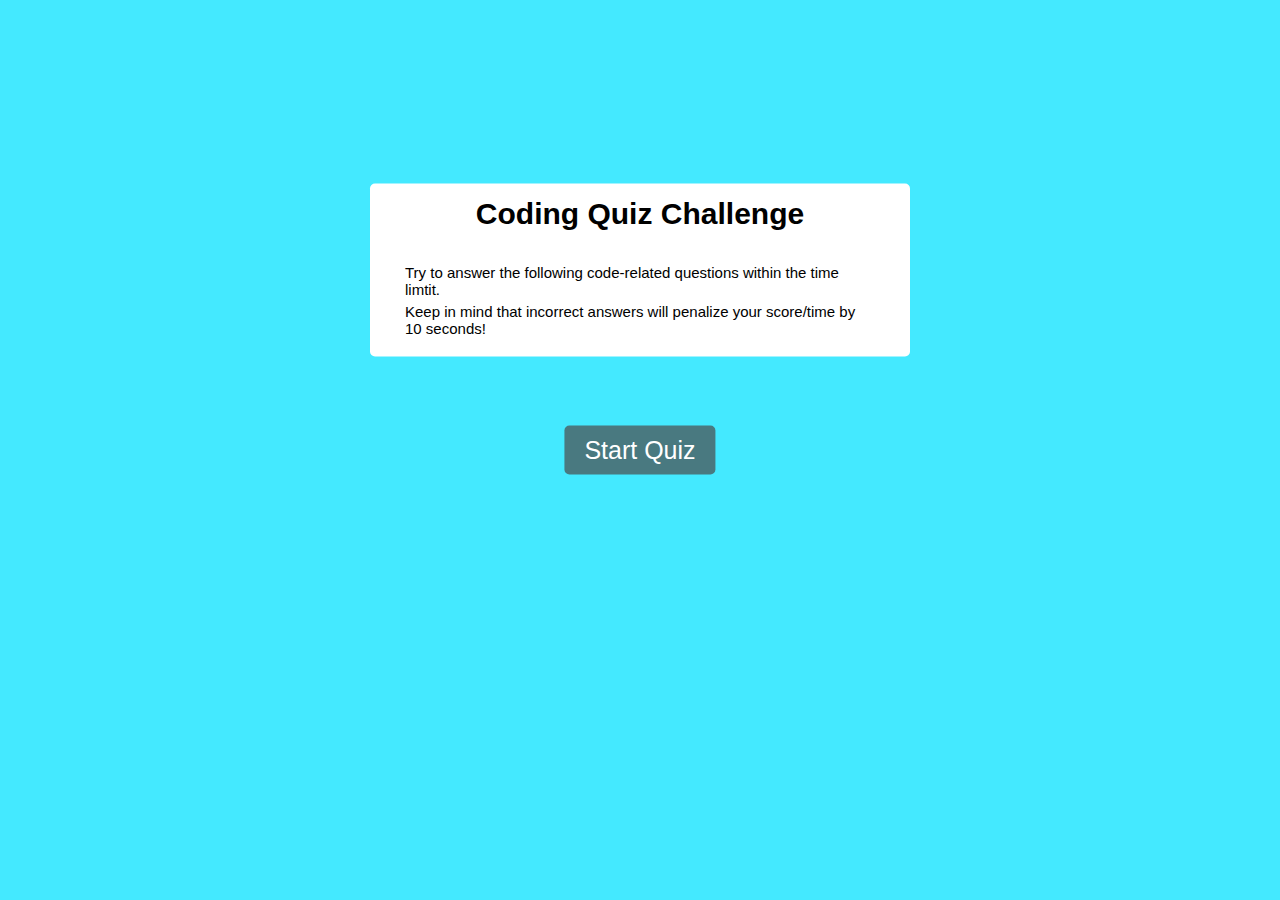
==== index.html @ beadf9a1 "Initial CSS" ====
<!DOCTYPE html>
<html lang="en">
<head>
    <meta charset="UTF-8">
    <meta http-equiv="X-UA-Compatible" content="IE=edge">
    <meta name="viewport" content="width=device-width, initial-scale=1.0">
    <title>Document</title>
    <link rel="stylesheet" href="./assets/css/style.css">
    <script src="./assets/js/script.js"></script>
</head>
<body>
    <!-- Info Box -->
    <div class="rules">
            <div class="quiz-title">
                <span>Coding Quiz Challenge</span>
            </div>
            <div class="quiz-info">
                <div class="info">Try to answer the following code-related questions within the time limtit.</div>
                <div class="info">Keep in mind that incorrect answers will penalize your score/time by 10 seconds!</div>
            </div>
    </div>
    <!-- Start Quiz Button -->
    <div class="start-btn"><button>Start Quiz</button></div>

</body>
</html>
---- assets/css/style.css ----
*{
    margin: 0;
    padding: 0;
    box-sizing: border-box;
    font-family:Arial, Helvetica, sans-serif
}

:root {
    --primary: #44e9ff;
    --secondary: #497980;
    --tertiary: rgb(192, 246, 253);
    --grey: #333;
    font-Size: 100%;
}

body {
    background: var(--primary);
}

.start-btn, .rules {
    position: absolute;
    top: 50%;
    left: 50%;
    transform: translate(-50%, -50%);
}
.start-btn button {
    font-size: 25px;
    font-weight: 200;
    color: white;
    padding: 10px 20px;
    outline: none;
    border: none;
    border-radius: 5px;
    background-color: var(--secondary);
    cursor: pointer;
}
.start-btn button:hover {
    color: white;
    background: blue;
}
.rules {
    position: absolute;
    top: 30%;
    left: 50%;
    width: 540px;
    background: white;
    border-radius: 5px;
}
.rules .quiz-title {
    height: 60px;
    width: 100%;
    display: flex;
    align-items: center;
    justify-content: center;
    padding: 0 35px;
    font-size: 30px;
    font-weight: 600;
}
.rules .quiz-info {
    padding: 15px 35px;
}
.rules .quiz-info .info {
    margin: 5px 0;
    font-size: 15px;
}
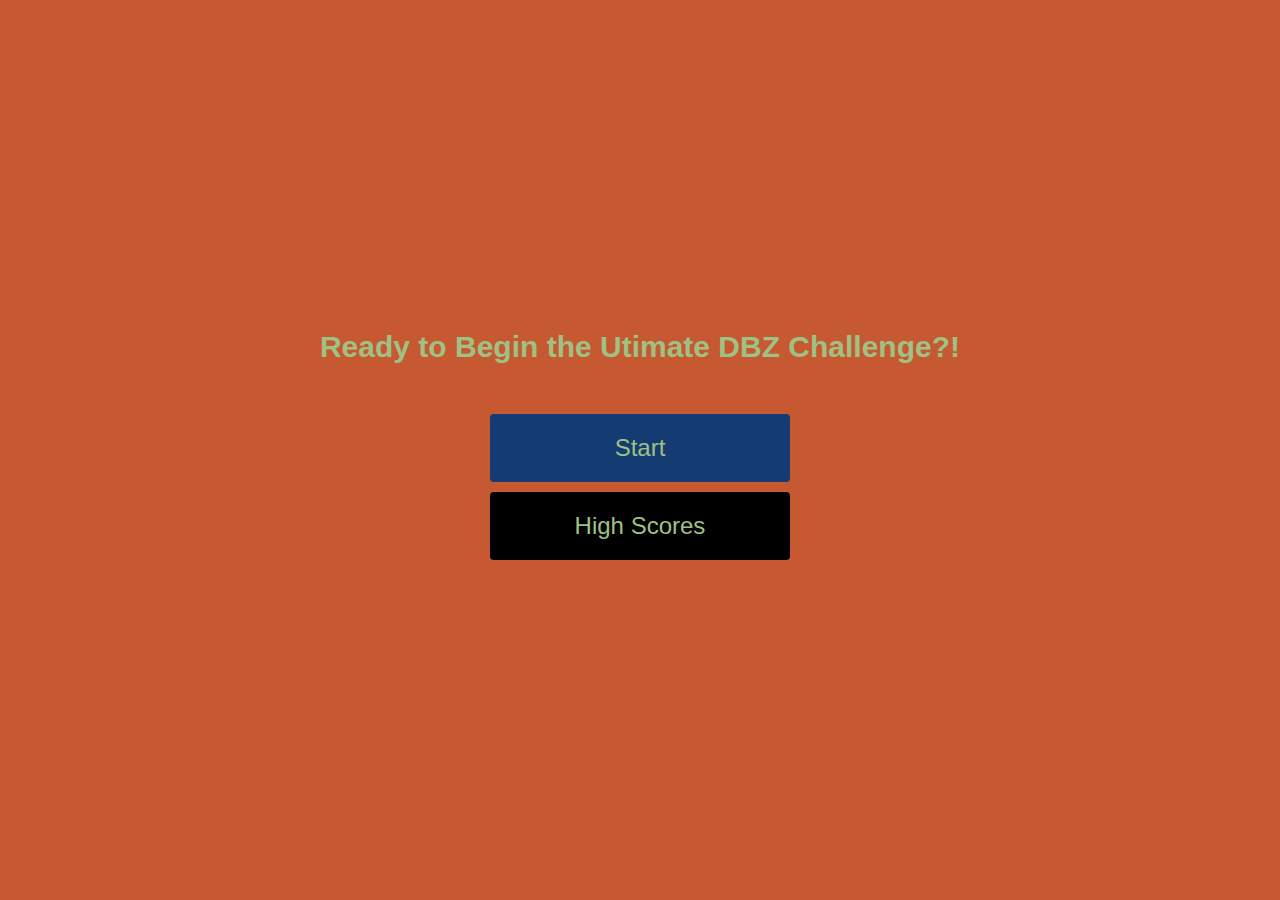
==== commit e834a338: "DBZ Challenge" ====
--- a/index.html
+++ b/index.html
@@ -1,26 +1,20 @@
 <!DOCTYPE html>
 <html lang="en">
-<head>
-    <meta charset="UTF-8">
-    <meta http-equiv="X-UA-Compatible" content="IE=edge">
-    <meta name="viewport" content="width=device-width, initial-scale=1.0">
-    <title>Document</title>
-    <link rel="stylesheet" href="./assets/css/style.css">
-    <script src="./assets/js/script.js"></script>
-</head>
-<body>
-    <!-- Info Box -->
-    <div class="rules">
-            <div class="quiz-title">
-                <span>Coding Quiz Challenge</span>
-            </div>
-            <div class="quiz-info">
-                <div class="info">Try to answer the following code-related questions within the time limtit.</div>
-                <div class="info">Keep in mind that incorrect answers will penalize your score/time by 10 seconds!</div>
-            </div>
-    </div>
-    <!-- Start Quiz Button -->
-    <div class="start-btn"><button>Start Quiz</button></div>
 
-</body>
-</html>+    <head>
+        <meta charset="UTF-8">
+        <title>DBZ Challenge Quiz</title>
+        <link rel="stylesheet" href="./assets/css/style.css">
+    </head>
+    <body>
+        <div class="container">
+        <div id="home" class="flex-column flex-center">
+        <h1>Ready to Begin the Utimate DBZ Challenge?!</h1>
+        <a href="game.html" class="btn">Start</a>
+        <a href="highscores.html" id="highscore-btn" 
+        class="btn">High Scores</a>
+        </div>
+        </div>
+    </body>
+</html>
+    --- a/assets/css/style.css
+++ b/assets/css/style.css
@@ -1,65 +1,129 @@
+:root{
+    background-color: rgb(198, 89, 49) ;
+
+}
 *{
+    box-sizing: border-box;
     margin: 0;
-    padding: 0;
-    box-sizing: border-box;
-    font-family:Arial, Helvetica, sans-serif
+    padding:0;
+    font-size: 10px;
+    font-family: Arial, Helvetica, sans-serif;
 }
 
-:root {
-    --primary: #44e9ff;
-    --secondary: #497980;
-    --tertiary: rgb(192, 246, 253);
-    --grey: #333;
-    font-Size: 100%;
+h1{
+    font-size: 30px;
+    color:#9fc184;
+    margin-bottom: 5rem;
+}
+h2{
+    font-size: 4.2rem;
+    margin-bottom:4rem ;
+}
+.container{
+    width: 100vw;
+    height: 100vh;
+    display: flex;
+    justify-content: center;
+    align-items: center;
+    max-width: 80rem;
+    margin: 0 auto;
+    padding: 2rem;
 }
 
-body {
-    background: var(--primary);
+.flex-column{
+    display: flex;
+    flex-direction: column;
+}
+.flex-center{
+    justify-content: center;
+    align-items: center;
+
 }
 
-.start-btn, .rules {
-    position: absolute;
-    top: 50%;
-    left: 50%;
-    transform: translate(-50%, -50%);
+.justify-center{
+    justify-content: center;
 }
-.start-btn button {
-    font-size: 25px;
-    font-weight: 200;
-    color: white;
-    padding: 10px 20px;
-    outline: none;
-    border: none;
-    border-radius: 5px;
-    background-color: var(--secondary);
+
+.text-center{
+    text-align: center;
+}
+
+.hidden{
+    display: none;
+}
+
+.btn{
+    font-size: 2.4rem;
+    padding: 2rem 0;
+    width: 30rem;
+    text-align: center;
+    margin-bottom:1rem;
+    text-decoration: none;
+    color:#9fc184;
+    background: #143c73;
+    border-radius: 4px;
+}
+
+.btn:hover{
     cursor: pointer;
+    box-shadow: 0 0.4rem 1.4rem 0 #1e60bc ;
+    transition: transform 150ms;
+    transform: scale(1.03);
+
 }
-.start-btn button:hover {
-    color: white;
-    background: blue;
+
+.btn[disabled]:hover{
+    cursor:not-allowed;
+    box-shadow: none;
+    transform: none;
 }
-.rules {
-    position: absolute;
-    top: 30%;
-    left: 50%;
-    width: 540px;
-    background: white;
-    border-radius: 5px;
+
+#highscore-btn{
+    background:black ;
 }
-.rules .quiz-title {
-    height: 60px;
+
+#highscore-btn:hover{
+    box-shadow: 0 0.4rem 1.4rem 0 black;
+}
+
+
+/* End Style*/
+
+.end-form-container{
     width: 100%;
     display: flex;
+    flex-direction: column;
     align-items: center;
-    justify-content: center;
-    padding: 0 35px;
-    font-size: 30px;
-    font-weight: 600;
+    max-width: 30rem;
 }
-.rules .quiz-info {
-    padding: 15px 35px;
+
+input{
+    margin-bottom: 1rem;
+    width: 20rem;
+    padding: 1.5rem;
+    font-size: 1.8em;
+    border: none;
+    box-shadow: 0 0.1rem 1.4rem 0 black;
 }
-.rules .quiz-info .info {
-    margin: 5px 0;
-    font-size: 15px;
+
+input::placeholder{
+    color:#aaa;
+
+
 }
+
+#username{
+    margin-bottom: 3rem;
+    width:100%;
+    outline: none;
+}
+
+#end-text{
+    font-size: 2.4rem;
+    color: #fff;
+    text-align: center;
+}
+
+#saveScorebtn{
+    border:none;
+}